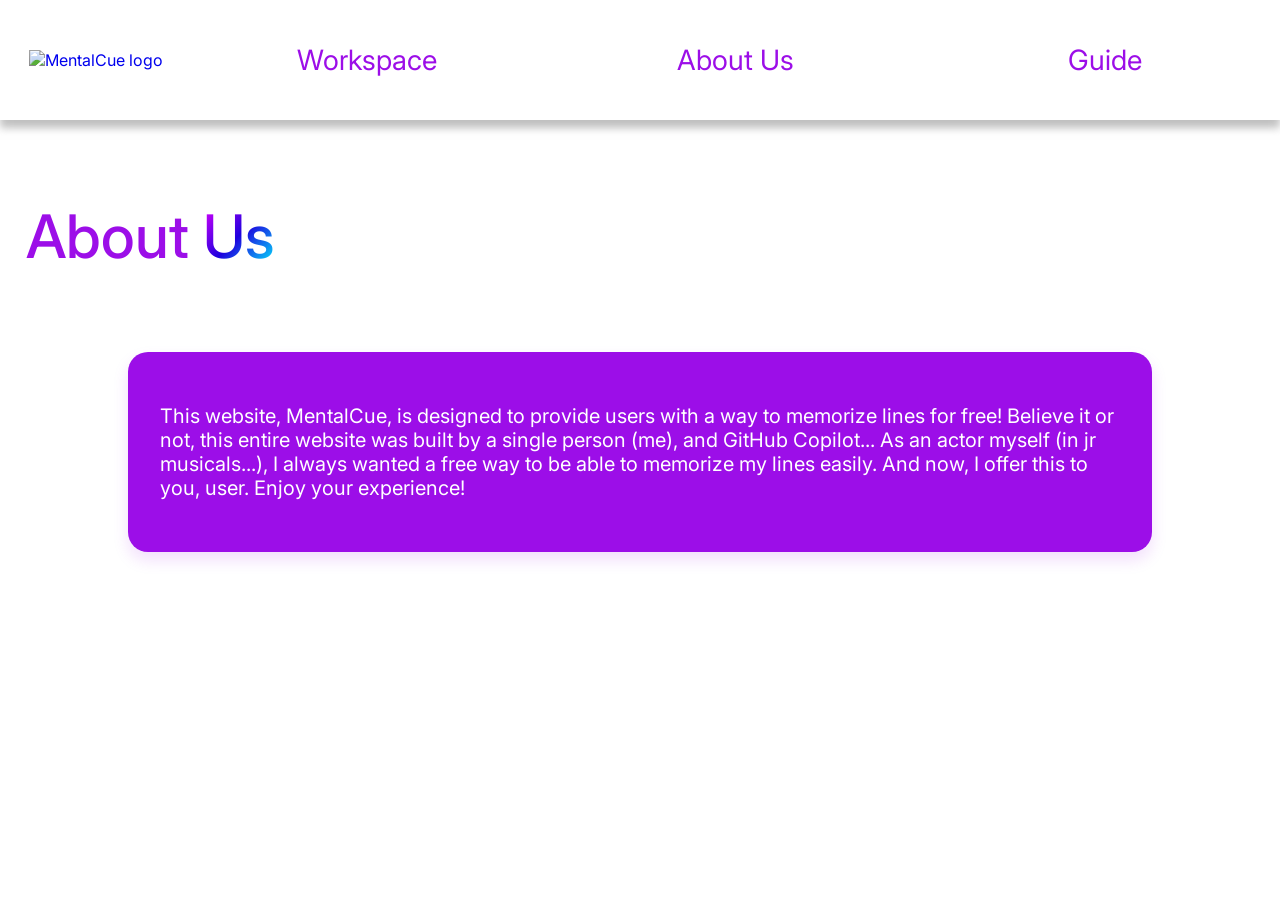
==== about.html @ 4dd9e63e "Add files via upload" ====
<!DOCTYPE html>
    <html lang="en">
        <head>
            <meta charset="UTF-8">
            <meta name="viewport" content="width=device-width, initial-scale=1.0">
            <title> MentalCue - Home</title>
            <meta name="author" content="Gabriel Pires Simao">
            <link rel="stylesheet" href="style.css">
            <link rel="icon" type="image/png" href="media/MentalCuenotext.png">
            <link href="https://fonts.googleapis.com/css2?family=Inter:ital,opsz,wght@0,14..32,100..900;1,14..32,100..900&display=swap" rel="stylesheet">
        </head>
        <body>
            <nav>
                <div id="logo">
                    <a href="index.html"><img src="media/mentalcuenav.png" alt="MentalCue logo"></a>
                </div>
                <ul>
                    <li><a href="workspace.html">Workspace</a></li>
                    <li><a href="about.html">About Us</a></li>
                    <li><a href="guide.html">Guide</a></li>
                </ul>
            </nav>
            <br><br>
            <div id="spacing1">
            </div>
            <header>
                <h1 id="header"> About <span class="ai"> Us </span></h1>
            </header>
            <br><br>
                <div id="textbox1">
                    <p>This website, MentalCue, is designed to provide users with a way to memorize lines for free! Believe it or not, this entire website was built by a single person (me), and GitHub Copilot... As an actor myself (in jr musicals...), I always wanted a free way to be able to memorize my lines easily. And now, I offer this to you, user. Enjoy your experience!</p>
                </div>
        </body>
    </html>
---- style.css ----
@import url("https://fonts.googleapis.com/css2?family=Inter:wght@400;500;700&display=swap");

*{
    font-family: "Inter", sans-serif;
    box-sizing: border-box;
}

#header{
    font-size: 60px;
    font-weight: 400;
}
body{ 
    margin: 0;
    padding: 0;
    background-color: #FFFF;
    color: #9c0ee8;
    min-height: 100vh;
    z-index: 3;
}

a{
    text-decoration: none;
}

.ai{
    background-image: linear-gradient(to bottom right,rgb(238, 0, 255), rgb(30, 0, 222), rgb(0, 255, 255));
    color: transparent;
    background-clip: text;
}

nav {
    display: flex;
    justify-content: space-between;
    align-items: center;
    padding: 0;
    width: 100%;
    height: 120px;
    box-shadow: 0 8px 8px #8888;
    top: 0;
    position: sticky;
    z-index: 2;
    background-color: #FFFF;
}
#spacing1{
    height: 100%;
    width: 10%;
}

nav ul {
    display: flex;
    align-items: center;
    justify-content: space-evenly;
    list-style: none;
    flex: 1;
    margin: 0;
    padding: 0;
    gap: 20px;
}

#header{
    font-weight: 500;
}

#textbox1{
    width: 80%;
    padding: 2rem;
    border-radius: 20px;
    box-shadow:0 8px 16px #9c0ee822;
    background-color: #9c0ee8;
    color: white;
    font-size: clamp(1rem, 1.6vw, 1.25rem);
    margin-left: 10%;
    margin-right: 10%;
}

nav ul li {
    flex: 1;
    display: flex;
    height: 100%;
    border-radius: 50px;
}
header, main{
    margin-left: 2%;
}

nav ul li a {
    display: block;
    width: 100%;
    height: 100%;
    text-decoration: none;
    display: flex;
    justify-content: center;
    align-items: center;
    padding: 0.75rem 1rem;
    box-sizing: border-box;
    font-size: 175%;
}

nav ul li a:hover {
    background-color: #9c0ee895;
    transition: 0.5s;
    color:rgb(0, 255, 255);
    border-radius: 50px;
}

nav #logo{
    width: 15%;
    height: 100%;
    display: flex;
    align-items: center;
    justify-content: center;
    overflow: hidden;
}

nav #logo a {
    display: flex;
    height: 100%;
    width: 100%;
    justify-content: center;
    align-items: center;
    transition: 0.5s;
}

nav #logo a img {
    display: block;
    max-width: 100%;
    max-height: 100%;
    width: auto;
    height: auto;
    object-fit: contain;
}

nav ul li a{
    color: #9c0ee8;
}

#boxes{
    display: flex;
    width: 100%;
    gap: 2%;
    color: white;
    align-items: center;
    justify-content: center;
}

#boxes > a{
    flex: 1 1 0;
    min-width: 0;
}

.box{
    display: flex;
    justify-content: center;
    align-items: center;
    border: #9c0ee8 1px double;
    border-radius: 20px;
    box-shadow: 0 8px 16px #9c0ee822;
    flex-direction: column;
    background-color: white;
    color: #9c0ee8;
    height: 500px;
    width: 100%;
    padding: 2rem;
    text-decoration: none;
    overflow-wrap: anywhere;
}
.box h2{
    font-size: clamp(1.25rem, 2.5vw, 1.875rem);
    width: 100%;
    text-align: left;
    text-decoration: none;
}
.box p{
    font-size: clamp(1rem, 1.6vw, 1.25rem);
    width: 100%;
    text-align: left;
    text-decoration: none;
}

@media (max-width: 700px){
    nav{
        height: 86px;
    }

    nav #logo{
        width: 15%;
        min-width: 58px;
    }

    nav ul{
        gap: 2px;
    }

    nav ul li a{
        padding: 8px 4px;
        font-size: 12px;
    }

    #boxes{
        flex-direction: column;
        gap: 1rem;
        padding: 0 1rem;
    }

    #boxes > a,
    .box{
        width: 100%;
    }

    .box{
        height: auto;
        min-height: 260px;
        box-shadow:0 16px 32px #9c0ee8;
    }
}

#guide{
    width: 80%;
    margin-left: 10%;
    margin-right: 10%;
    padding: 2rem;
    border-radius: 20px;
    box-shadow:0 8px 16px #9c0ee822;
    background-color: #9c0ee8;
    color: white;
    font-size: clamp(1rem, 1.6vw, 1.25rem);
    text-align: center;
    display: flex;
    flex-direction: column;
}
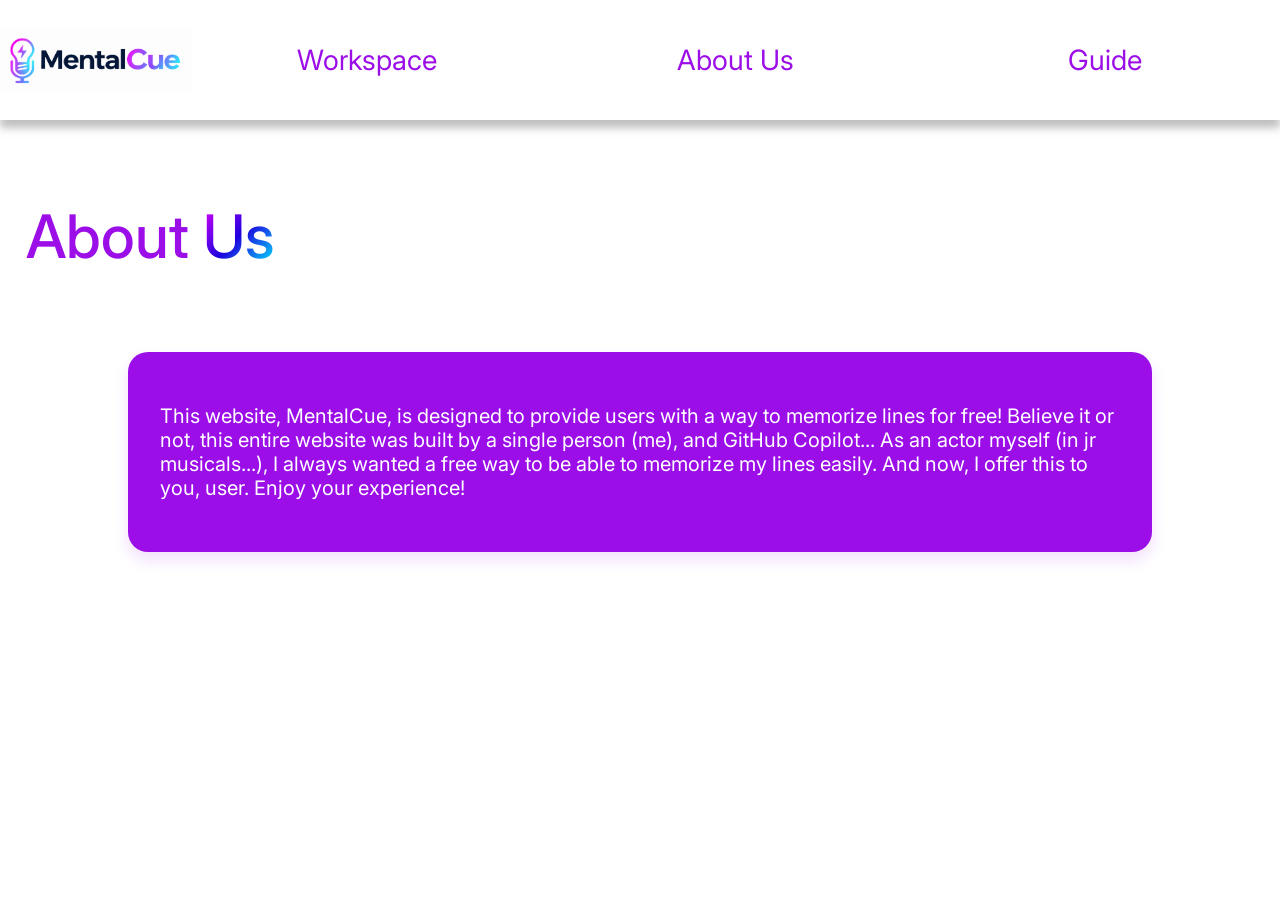
==== commit a04c035e: "Update image paths in about.html" ====
--- a/about.html
+++ b/about.html
@@ -6,13 +6,13 @@
             <title> MentalCue - Home</title>
             <meta name="author" content="Gabriel Pires Simao">
             <link rel="stylesheet" href="style.css">
-            <link rel="icon" type="image/png" href="media/MentalCuenotext.png">
+            <link rel="icon" type="image/png" href="MentalCuenotext.png">
             <link href="https://fonts.googleapis.com/css2?family=Inter:ital,opsz,wght@0,14..32,100..900;1,14..32,100..900&display=swap" rel="stylesheet">
         </head>
         <body>
             <nav>
                 <div id="logo">
-                    <a href="index.html"><img src="media/mentalcuenav.png" alt="MentalCue logo"></a>
+                    <a href="index.html"><img src="mentalcuenav.png" alt="MentalCue logo"></a>
                 </div>
                 <ul>
                     <li><a href="workspace.html">Workspace</a></li>
@@ -31,4 +31,4 @@
                     <p>This website, MentalCue, is designed to provide users with a way to memorize lines for free! Believe it or not, this entire website was built by a single person (me), and GitHub Copilot... As an actor myself (in jr musicals...), I always wanted a free way to be able to memorize my lines easily. And now, I offer this to you, user. Enjoy your experience!</p>
                 </div>
         </body>
-    </html>+    </html>
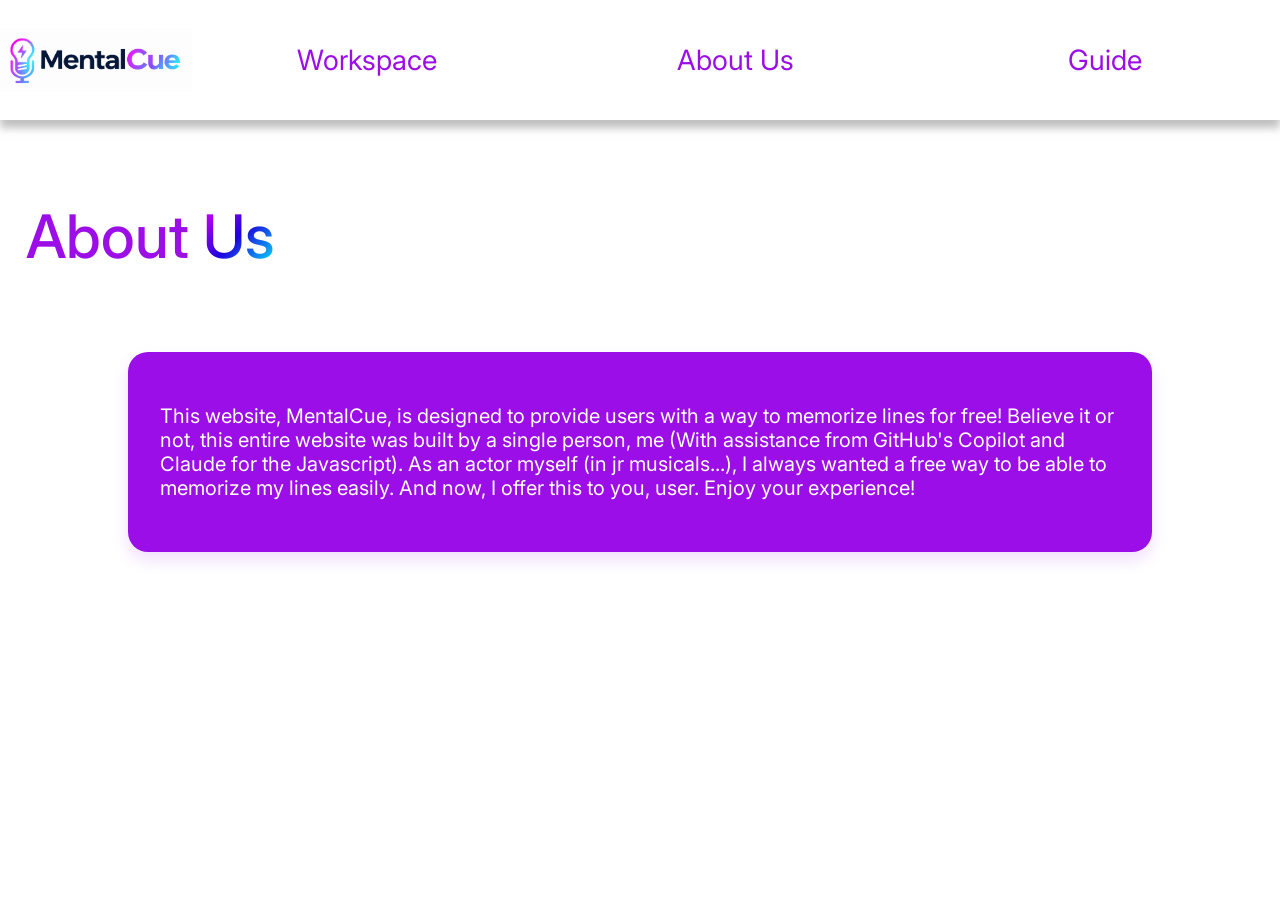
==== commit f7a3c723: "Update about.html" ====
--- a/about.html
+++ b/about.html
@@ -6,13 +6,13 @@
             <title> MentalCue - Home</title>
             <meta name="author" content="Gabriel Pires Simao">
             <link rel="stylesheet" href="style.css">
-            <link rel="icon" type="image/png" href="MentalCuenotext.png">
+            <link rel="icon" type="image/png" href="media/MentalCuenotext.png">
             <link href="https://fonts.googleapis.com/css2?family=Inter:ital,opsz,wght@0,14..32,100..900;1,14..32,100..900&display=swap" rel="stylesheet">
         </head>
         <body>
             <nav>
                 <div id="logo">
-                    <a href="index.html"><img src="mentalcuenav.png" alt="MentalCue logo"></a>
+                    <a href="index.html"><img src="media/mentalcuenav.png" alt="MentalCue logo"></a>
                 </div>
                 <ul>
                     <li><a href="workspace.html">Workspace</a></li>
@@ -28,7 +28,7 @@
             </header>
             <br><br>
                 <div id="textbox1">
-                    <p>This website, MentalCue, is designed to provide users with a way to memorize lines for free! Believe it or not, this entire website was built by a single person (me), and GitHub Copilot... As an actor myself (in jr musicals...), I always wanted a free way to be able to memorize my lines easily. And now, I offer this to you, user. Enjoy your experience!</p>
+                    <p>This website, MentalCue, is designed to provide users with a way to memorize lines for free! Believe it or not, this entire website was built by a single person, me (With assistance from GitHub's Copilot and Claude for the Javascript). As an actor myself (in jr musicals...), I always wanted a free way to be able to memorize my lines easily. And now, I offer this to you, user. Enjoy your experience!</p>
                 </div>
         </body>
     </html>
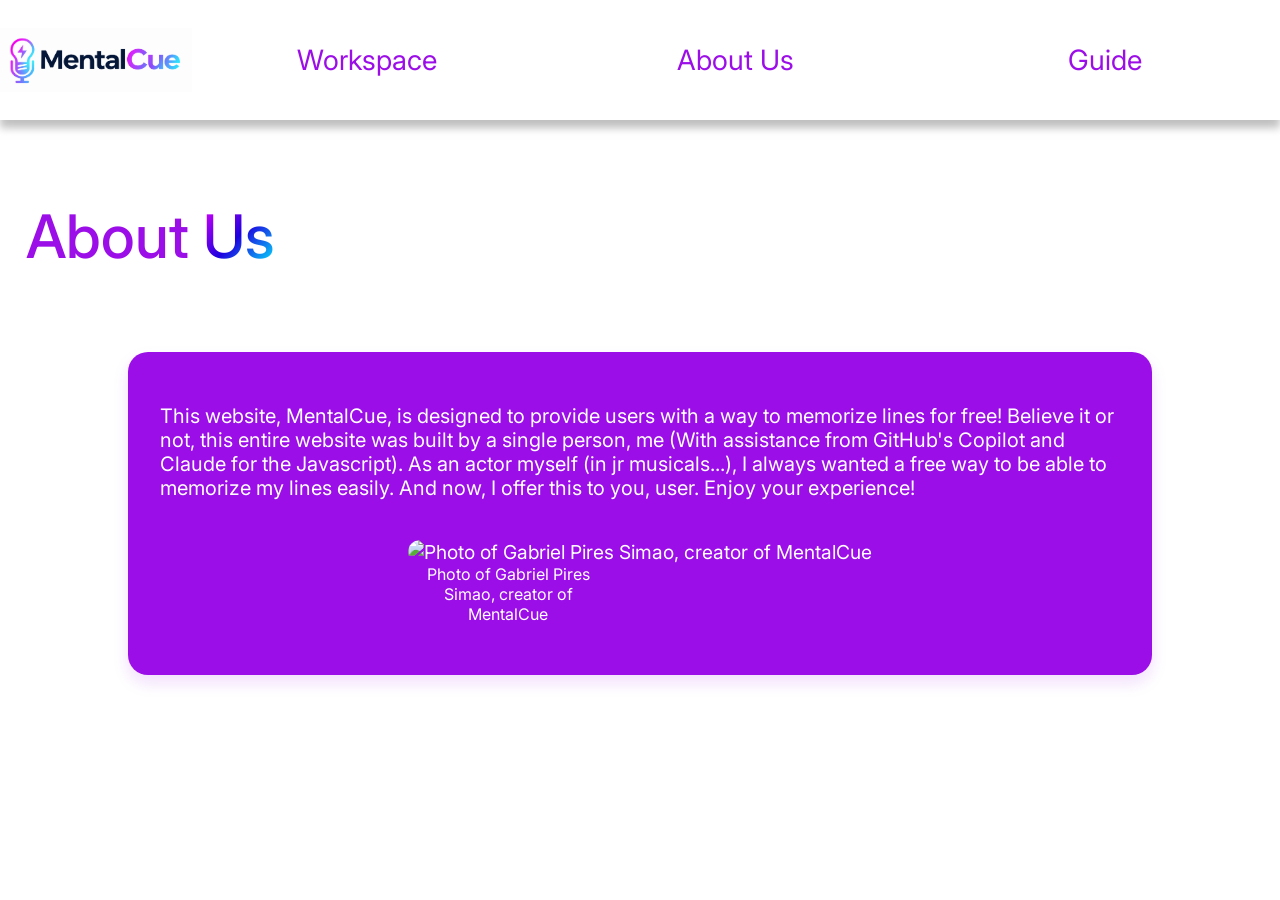
==== commit 4346fa61: "Change title to 'MentalCue - About Us' and add creator section Updated the title and added creator i" ====
--- a/about.html
+++ b/about.html
@@ -3,11 +3,32 @@
         <head>
             <meta charset="UTF-8">
             <meta name="viewport" content="width=device-width, initial-scale=1.0">
-            <title> MentalCue - Home</title>
+            <title> MentalCue - About Us</title>
             <meta name="author" content="Gabriel Pires Simao">
             <link rel="stylesheet" href="style.css">
             <link rel="icon" type="image/png" href="media/MentalCuenotext.png">
             <link href="https://fonts.googleapis.com/css2?family=Inter:ital,opsz,wght@0,14..32,100..900;1,14..32,100..900&display=swap" rel="stylesheet">
+            <style>
+                #creator{
+                    width: 100%;
+                    font-size: 1.2rem;
+                    display: flex;
+                    flex-direction: column;
+                    align-items: center;
+                    justify-content: center;
+                }
+                #creator img{
+                    width: 200px;
+                    height: auto;
+                    left: 5%;
+                    border-radius: 15px;
+                }
+                figure figcaption{
+                    text-align: center;
+                    font-size: 1rem;
+                    max-width: 200px;
+                }
+            </style>
         </head>
         <body>
             <nav>
@@ -29,6 +50,12 @@
             <br><br>
                 <div id="textbox1">
                     <p>This website, MentalCue, is designed to provide users with a way to memorize lines for free! Believe it or not, this entire website was built by a single person, me (With assistance from GitHub's Copilot and Claude for the Javascript). As an actor myself (in jr musicals...), I always wanted a free way to be able to memorize my lines easily. And now, I offer this to you, user. Enjoy your experience!</p>
+                    <div id="creator">
+                        <figure>
+                            <img src="media/MyPhoto.png" alt="Photo of Gabriel Pires Simao, creator of MentalCue">
+                            <figcaption>Photo of Gabriel Pires Simao, creator of MentalCue</figcaption>
+                        </figure>
+                    </div>
                 </div>
         </body>
     </html>
